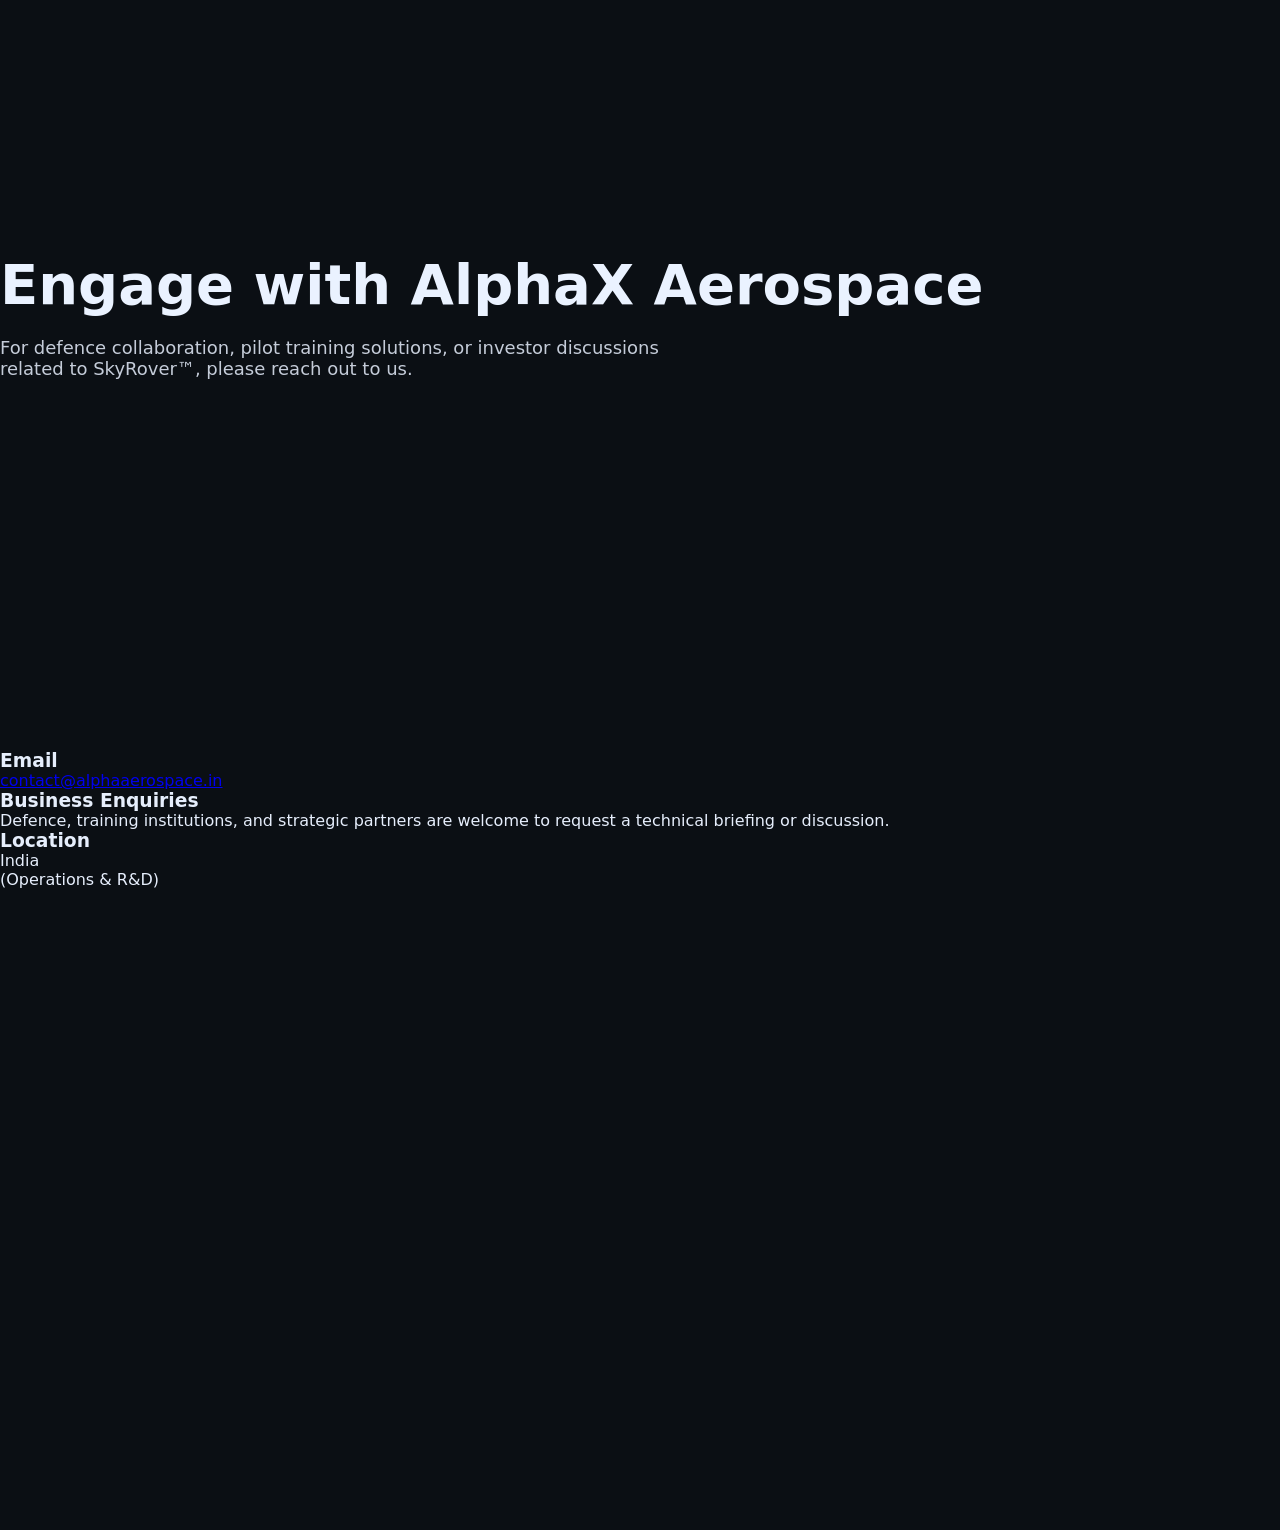
==== contact.html @ 289d221f "Create contact.html" ====
<!DOCTYPE html>
<html lang="en">
<head>
  <meta charset="UTF-8">
  <meta name="viewport" content="width=device-width, initial-scale=1.0">
  <title>Contact AlphaX Aerospace</title>
  <link rel="stylesheet" href="style.css">
</head>

<body>

  <section class="page-hero">
    <div class="container">
      <h1>Engage with AlphaX Aerospace</h1>
      <p>
        For defence collaboration, pilot training solutions, or investor
        discussions related to SkyRover™, please reach out to us.
      </p>
    </div>
  </section>

  <section class="section">
    <div class="container contact-grid">

      <div class="contact-card">
        <h3>Email</h3>
        <p>
          <a href="mailto:contact@alphaaerospace.in">
            contact@alphaaerospace.in
          </a>
        </p>
      </div>

      <div class="contact-card">
        <h3>Business Enquiries</h3>
        <p>
          Defence, training institutions, and strategic partners are welcome to
          request a technical briefing or discussion.
        </p>
      </div>

      <div class="contact-card">
        <h3>Location</h3>
        <p>
          India<br>
          (Operations & R&D)
        </p>
      </div>

    </div>
  </section>

</body>
</html>
---- style.css ----
* {
  margin: 0;
  padding: 0;
  box-sizing: border-box;
}

html, body {
  width: 100%;
  height: 100%;
  overflow-x: hidden;
  background: #0b0f14;
}

/* GLOBAL SAFETY */
/* NAVBAR */
/* LOGO SUBTLE ANIMATION */
.logo-anim {
  opacity: 0;
  transform: translateY(6px) scale(0.98);
  animation: logoFadeIn 1.2s ease-out forwards;
}

/* Hover effect */
.logo-anim:hover {
  transform: scale(1.05);
  filter: drop-shadow(0 0 10px rgba(95, 179, 255, 0.35));
  transition: all 0.3s ease;
}

/* Keyframes */
@keyframes logoFadeIn {
  to {
    opacity: 1;
    transform: translateY(0) scale(1);
  }
}

.navbar {
  position: fixed;
  top: 0;
  width: 100%;
  height: 72px;
  background: rgba(11, 15, 20, 0.85);
  backdrop-filter: blur(12px);
  border-bottom: 1px solid rgba(255,255,255,0.08);
  z-index: 999;
}

.nav-container {
  max-width: 1200px;
  margin: 0 auto;
  height: 100%;
  padding: 0 24px;

  display: flex;
  align-items: center;
  justify-content: space-between;
}

.nav-logo {
  display: flex;
  align-items: center;
  gap: 12px;
}

.nav-logo img {
  height: 36px;
}

.nav-logo span {
  font-size: 16px;
  font-weight: 600;
  letter-spacing: 0.5px;
}

.nav-links a {
  margin-left: 28px;
  text-decoration: none;
  font-size: 14px;
  color: rgba(255,255,255,0.8);
  transition: color 0.3s ease;
}

.nav-links a:hover {
  color: #5fb3ff;
}

* {
  box-sizing: border-box;
}

html, body {
  margin: 0;
  padding: 0;
  background-color: #0b0f14;
  color: #ffffff;
  width: 100%;
  overflow-x: hidden;
}

/* HERO SECTION */
.hero {
  min-height: 100vh;
  width: 100%;
  background: radial-gradient(
      circle at top,
      rgba(0, 120, 255, 0.15),
      transparent 40%
    ),
    linear-gradient(180deg, #0b0f14, #0e1623);
  display: flex;
  align-items: center;
  justify-content: center;
  text-align: center;
}

/* HERO CONTENT */
.hero-content {
  max-width: 900px;
  padding: 40px;
  z-index: 2;
}

/* LOGO */
.hero-logo {
  width: 140px;
  margin-bottom: 24px;
  filter: drop-shadow(0 0 20px rgba(0, 120, 255, 0.4));
}

/* TEXT */
.hero h1 {
  font-size: 48px;
  font-weight: 700;
  color: #ffffff;
  margin-bottom: 16px;
}

.hero p {
  font-size: 18px;
  color: #b8c4d6;
  margin-bottom: 32px;
}

/* PRIMARY BUTTON – Explore SkyRover */
.btn-primary {
  display: inline-block;
  padding: 14px 34px;
  font-size: 16px;
  font-weight: 600;
  letter-spacing: 0.5px;
  color: #ffffff;
  background: linear-gradient(135deg, #1ea5ff, #0077cc);
  border-radius: 30px;
  border: none;
  text-decoration: none;
  box-shadow: 0 8px 24px rgba(30,165,255,0.35);
  transition: all 0.35s ease;
  position: relative;
}

/* Hover */
.btn-primary:hover {
  transform: translateY(-3px);
  box-shadow: 0 14px 38px rgba(30,165,255,0.55);
  background: linear-gradient(135deg, #3bb6ff, #0a8be0);
}

.btn-secondary {
  display: inline-block;
  padding: 13px 32px;
  font-size: 15px;
  font-weight: 500;
  color: #cfe9ff;
  border: 1px solid rgba(120,190,255,0.5);
  border-radius: 30px;
  text-decoration: none;
  background: transparent;
  transition: all 0.35s ease;
}

.btn-secondary:hover {
  background: rgba(120,190,255,0.12);
  box-shadow: 0 0 18px rgba(120,190,255,0.35);
}

}

/* ===== GLOBAL RESET (APPLE BASE) ===== */
* {
  box-sizing: border-box;
}

html, body {
  margin: 0;
  padding: 0;
  width: 100%;
  overflow-x: hidden;
  background: #0b0f14;
  font-family: "Inter", system-ui, -apple-system, BlinkMacSystemFont;
  color: #e6edf3;
}

/* ===== GLOBAL RESET ===== */
* {
  box-sizing: border-box;
}

html, body {
  margin: 0;
  padding: 0;
  width: 100%;
  overflow-x: hidden;
  background: #0b0f14;
  font-family: "Inter", system-ui, -apple-system, BlinkMacSystemFont;
  color: #e6edf3;
}

* {
  margin: 0;
  padding: 0;
  box-sizing: border-box;
}

html, body {
  width: 100%;
  overflow-x: hidden;
  background: #0b0f14; /* your dark premium background */
}

/* ===== ALPHAX GLOBAL THEME ===== */

:root {
  --bg-dark: radial-gradient(
    circle at top left,
    #0a1a2f 0%,
    #050d18 70%
  );

  --card-bg: linear-gradient(
    135deg,
    rgba(20, 60, 120, 0.55),
    rgba(10, 25, 45, 0.85)
  );

  --card-border: rgba(120, 180, 255, 0.35);
  --text-main: #eaf2ff;
  --text-muted: #c9d6ee;
}
section {
  background: var(--bg-dark);
  color: var(--text-main);
}

.hero {
  min-height: 100vh;
  display: flex;
  align-items: center;
}

.hero .container {
  display: flex;
  flex-direction: column;
  align-items: flex-start;
}

.hero .btn {
  display: inline-block;
  margin-top: 32px;
  opacity: 1;
  visibility: visible;
  position: relative;
  z-index: 10;
}


.btn {
  display: inline-block;
  margin-top: 32px;
  padding: 14px 36px;
  font-size: 16px;
  font-weight: 600;
  color: #ffffff;
  background: linear-gradient(135deg, #00b4ff, #0066ff);
  border-radius: 40px;
  text-decoration: none;
  transition: all 0.35s ease;
}

.btn:hover {
  transform: translateY(-3px) scale(1.05);
  box-shadow: 0 10px 40px rgba(0, 120, 255, 0.6);
}
.hero {
  background: radial-gradient(
    circle at top left,
    rgba(0, 180, 255, 0.15),
    rgba(0, 20, 40, 0.95)
  );
}
.hero .btn:hover {
  transform: translateY(-3px) scale(1.05);
  box-shadow: 0 12px 40px rgba(0, 120, 255, 0.6);
}
.skyrover-section {
  background: linear-gradient(
    180deg,
    #0b0f14 0%,
    #0e141b 50%,
    #0b0f14 100%
  );
  padding: 140px 0;
}

.variant-grid {
  display: grid;
  grid-template-columns: repeat(auto-fit, minmax(280px, 1fr));
  gap: 32px;
  margin-top: 60px;
}

.variant-card {
  background: rgba(255, 255, 255, 0.04);
  border: 1px solid rgba(255, 255, 255, 0.12);
  border-radius: 18px;
  padding: 32px;
  transition: all 0.35s ease;
  backdrop-filter: blur(12px);
}

.variant-card h3 {
  font-size: 22px;
  margin-bottom: 12px;
}

.variant-card p {
  font-size: 16px;
  opacity: 0.85;
  line-height: 1.6;
}
.variant-card:hover {
  transform: translateY(-8px);
  box-shadow: 0 20px 50px rgba(0, 140, 255, 0.25);
  border-color: rgba(0, 140, 255, 0.5);
}
.variant-card.premium {
  position: relative;
}

.variant-card.premium::before {
  content: "";
  position: absolute;
  inset: -40px;
  background: radial-gradient(
    circle,
    rgba(0, 140, 255, 0.25),
    transparent 70%
  );
  z-index: -1;
}

.variant-card h3 {
  color: #ffffff;
}

.variant-card p {
  color: rgba(230, 240, 255, 0.9);
}

.variant-card:hover {
  transform: translateY(-10px);
  box-shadow:
    0 30px 80px rgba(0, 140, 255, 0.45);
}

/* ===== FORCE SKYROVER VARIANTS BACKGROUND ===== */
#skyrover-variants,
.skyrover-section,
.variants,
section {
  background: #0b0f14 !important;
}
.glidecore {
  background: linear-gradient(
    180deg,
    #0b1220 0%,
    #0f1b2e 50%,
    #0b1220 100%
  );
  padding: 140px 0;
}
.glidecore::before {
  content: "";
  position: absolute;
  inset: 0;
  background: radial-gradient(
    circle at center,
    rgba(0, 120, 255, 0.12),
    transparent 70%
  );
  pointer-events: none;
}

/* All major sections */
section {
  background: transparent;
}

/* GlideCore text area fix */
section h2,
section h3,
section p {
  color: #e6eefc;
}

/* ===== GLIDECORE SECTION FIX ===== */

.glidecore {
  background: linear-gradient(
    180deg,
    #070d18 0%,
    #0b1426 50%,
    #070d18 100%
  );
  padding: 120px 0;
}

.glidecore h2 {
  color: #eaf2ff;
}

.glidecore p {
  color: #cfd9ee;
}

/* Points grid */
.glidecore-points {
  display: grid;
  grid-template-columns: repeat(3, 1fr);
  gap: 32px;
  margin-top: 48px;
}

.glidecore .point {
  background: rgba(255,255,255,0.04);
  border: 1px solid rgba(120,180,255,0.25);
  border-radius: 18px;
  padding: 28px;
  backdrop-filter: blur(10px);
}

.glidecore .point h3 {
  color: #ffffff;
}

.glidecore .point p {
  color: #cfd9ee;
}
/* ===== GLIDECORE FORCE TEXT COLOR FIX ===== */

#glidecore,
#glidecore h2,
#glidecore h3,
#glidecore p {
  color: #eaf2ff !important;
}

#glidecore .glidecore-intro {
  color: #cfd9ee !important;
}

#glidecore .point p {
  color: #d6e1ff !important;
}
.alpha-card {
  background: var(--card-bg);
  border: 1px solid var(--card-border);
  border-radius: 20px;
  padding: 32px;
  backdrop-filter: blur(12px);
  -webkit-backdrop-filter: blur(12px);
  box-shadow: 0 20px 60px rgba(0, 0, 0, 0.6);
  transition: all 0.35s ease;
}

.alpha-card:hover {
  transform: translateY(-6px) scale(1.03);
  box-shadow: 0 30px 90px rgba(80, 160, 255, 0.45);
}
.glidecore-card {
  max-width: 520px;
  margin: 0 auto;
}

.glidecore-points {
  margin-top: 20px;
  padding-left: 18px;
  color: rgba(255,255,255,0.9);
}

.glidecore-points li {
  margin-bottom: 10px;
  line-height: 1.6;
}

.cta-section {
  background: linear-gradient(180deg, #0b1220, #0e1a2f);
  text-align: center;
}

.cta-section h2 {
  font-size: 42px;
  margin-bottom: 16px;
}

.cta-section p {
  max-width: 720px;
  margin: 0 auto 32px;
  opacity: 0.85;
}

.cta-buttons {
  display: flex;
  gap: 20px;
  justify-content: center;
}

/* ===== PREMIUM FLOATING CARD ===== */
.card {
  background: linear-gradient(
    180deg,
    rgba(255,255,255,0.08),
    rgba(255,255,255,0.02)
  );
  border: 1px solid rgba(255,255,255,0.15);
  border-radius: 20px;
  padding: 28px;
  backdrop-filter: blur(18px);
  box-shadow: 0 20px 60px rgba(0,0,0,0.45);
  transition: all 0.6s ease;
}

.card:hover {
  transform: translateY(-14px) scale(1.02);
  box-shadow: 0 40px 120px rgba(0,140,255,0.35);
}
/* ===== SPACE BACKGROUND ===== */
section {
  width: 100%;
  min-height: 100vh;
  background: linear-gradient(
    120deg,
    #0b0f14,
    #0e1623,
    #0b1c2d
  );
  background-size: 200% 200%;
  animation: spaceFlow 18s ease infinite;
}

@keyframes spaceFlow {
  0% { background-position: 0% 50%; }
  50% { background-position: 100% 50%; }
  100% { background-position: 0% 50%; }
}
/* ===== MOBILE OPTIMIZATION ===== */
@media (max-width: 768px) {
  section {
    padding: 48px 20px;
  }

  .card {
    margin-bottom: 24px;
  }

  h1 { font-size: 32px; }
  h2 { font-size: 24px; }

  p {
    font-size: 15px;
    line-height: 1.6;
  }
}
/* CTA / Ready to Explore Section FIX */
.cta,
#cta,
.cta-section {
  width: 100%;
  min-height: 100vh;

  background: linear-gradient(
    180deg,
    #0b0f14 0%,
    #0e1623 50%,
    #0b0f14 100%
  );

  display: flex;
  align-items: center;
  justify-content: center;

  padding: 80px 24px;
}
.hero {
  padding-top: 120px;
}
.logo {
  height: 48px;
  width: auto;
  display: block;
}
/* ===== AlphaX Logo Animation ===== */
.logo-anim {
  height: 48px;
  animation: logoFloat 4s ease-in-out infinite,
             logoGlow 3s ease-in-out infinite;
}

/* Floating motion */
@keyframes logoFloat {
  0%, 100% {
    transform: translateY(0);
  }
  50% {
    transform: translateY(-6px);
  }
}

/* Subtle glow */
@keyframes logoGlow {
  0%, 100% {
    filter: drop-shadow(0 0 6px rgba(80, 180, 255, 0.3));
  }
  50% {
    filter: drop-shadow(0 0 14px rgba(80, 180, 255, 0.6));
  }
}
.logo-anim {
  height: 48px;
  animation: logoRotate 12s linear infinite;
}

@keyframes logoRotate {
  0% { transform: rotate(0deg); }
  100% { transform: rotate(360deg); }
}
.logo-anim {
  height: 48px;
  transition: transform 0.4s ease, filter 0.4s ease;
}

.logo-anim:hover {
  transform: scale(1.08);
  filter: drop-shadow(0 0 14px rgba(80, 180, 255, 0.7));
}

.page-hero {
  min-height: 70vh;
  display: flex;
  align-items: center;
  background: radial-gradient(
    circle at center,
    rgba(0, 120, 255, 0.18),
    #0b0f14 70%
  );
}

.page-hero h1 {
  font-size: 56px;
  margin-bottom: 20px;
}

.page-hero p {
  max-width: 720px;
  font-size: 18px;
  opacity: 0.85;
}

.section {
  padding: 120px 0;
}

.section.dark {
  background: linear-gradient(
    180deg,
    #0b0f14,
    #0e1623
  );
}

.use-cases {
  list-style: none;
  padding-left: 0;
  margin-top: 30px;
}

.use-cases li {
  margin-bottom: 14px;
  font-size: 16px;
}
/* LOGO ANIMATION */
.logo-anim {
  opacity: 0;
  transform: translateY(-20px) scale(0.95);
  animation: logoReveal 1.6s ease-out forwards;
  filter: drop-shadow(0 0 0 rgba(0,180,255,0));
}

@keyframes logoReveal {
  0% {
    opacity: 0;
    transform: translateY(-20px) scale(0.95);
    filter: drop-shadow(0 0 0 rgba(0,180,255,0));
  }
  70% {
    opacity: 1;
    transform: translateY(0) scale(1);
  }
  100% {
    opacity: 1;
    transform: translateY(0) scale(1);
    filter: drop-shadow(0 0 18px rgba(0,180,255,0.7));
  }
}
.hero-content h1,
.hero-content p,
.hero-buttons {
  opacity: 0;
  transform: translateY(25px);
  animation: heroFadeUp 1.4s ease forwards;
}

.hero-content h1 { animation-delay: 0.4s; }
.hero-content p  { animation-delay: 0.7s; }
.hero-buttons    { animation-delay: 1s; }

@keyframes heroFadeUp {
  to {
    opacity: 1;
    transform: translateY(0);
  }
}
/* SKYROVER VARIANT CARDS – PREMIUM HOVER */
.variant-card {
  background: rgba(255, 255, 255, 0.04);
  border: 1px solid rgba(0, 180, 255, 0.25);
  border-radius: 18px;
  padding: 28px;
  transition: all 0.35s ease;
  position: relative;
  overflow: hidden;
}

/* Glow layer */
.variant-card::before {
  content: "";
  position: absolute;
  inset: 0;
  background: radial-gradient(
    circle at top,
    rgba(0,180,255,0.25),
    transparent 65%
  );
  opacity: 0;
  transition: opacity 0.35s ease;
}

/* Hover effect */
.variant-card:hover {
  transform: translateY(-12px) scale(1.02);
  box-shadow: 0 25px 60px rgba(0, 180, 255, 0.35);
  border-color: rgba(0, 180, 255, 0.7);
}

.variant-card:hover::before {
  opacity: 1;
}

.variant-card h3 {
  margin-bottom: 10px;
  transition: color 0.3s ease;
}

.variant-card:hover h3 {
  color: #7ddcff;
}
.variant-grid {
  display: grid;
  grid-template-columns: repeat(auto-fit, minmax(280px, 1fr));
  gap: 30px;
  margin-top: 40px;
}
/* VARIANT BADGES */
.variant-card {
  position: relative;
}

.variant-badge {
  position: absolute;
  top: 18px;
  right: 18px;
  padding: 6px 14px;
  font-size: 12px;
  font-weight: 600;
  border-radius: 20px;
  letter-spacing: 0.4px;
  text-transform: uppercase;
}

/* Base – Training */
.variant-badge.base {
  background: rgba(0, 160, 255, 0.18);
  color: #8fd3ff;
  border: 1px solid rgba(0, 160, 255, 0.4);
}

/* Premium – Advanced */
.variant-badge.premium {
  background: linear-gradient(135deg, #3bb6ff, #0077cc);
  color: #ffffff;
  box-shadow: 0 0 18px rgba(0, 140, 255, 0.6);
}

/* Tactical – Defence */
.variant-badge.tactical {
  background: rgba(40, 60, 50, 0.8);
  color: #b6ffdd;
  border: 1px solid rgba(120, 200, 160, 0.4);
}
/* EXPANDABLE DETAILS (CSS ONLY) */
.variant-details {
  max-height: 0;
  overflow: hidden;
  opacity: 0;
  transition: max-height 0.45s ease, opacity 0.35s ease;
  margin-top: 0;
}

.variant-details ul {
  padding-left: 18px;
  margin-top: 16px;
}

.variant-details li {
  margin-bottom: 8px;
  font-size: 15px;
  color: rgba(255,255,255,0.85);
}

/* CLICK / FOCUS TO EXPAND */
.variant-card:focus-within .variant-details,
.variant-card:hover .variant-details {
  max-height: 220px;   /* enough for bullets */
  opacity: 1;
  margin-top: 10px;
}

/* Make card clickable */
.variant-card {
  cursor: pointer;
}
/* Sticky Mini CTA */
.mini-cta {
  position: fixed;
  bottom: 24px;
  right: 24px;
  display: flex;
  align-items: center;
  gap: 14px;
  padding: 14px 18px;
  background: rgba(11, 15, 20, 0.9);
  backdrop-filter: blur(12px);
  border: 1px solid rgba(0,180,255,0.35);
  border-radius: 18px;
  box-shadow: 0 10px 40px rgba(0,0,0,0.5);
  z-index: 999;
}

.mini-cta span {
  font-size: 14px;
  color: rgba(255,255,255,0.85);
}

/* Mobile adjust */
@media (max-width: 768px) {
  .mini-cta {
    left: 16px;
    right: 16px;
    bottom: 16px;
    justify-content: space-between;
  }
}
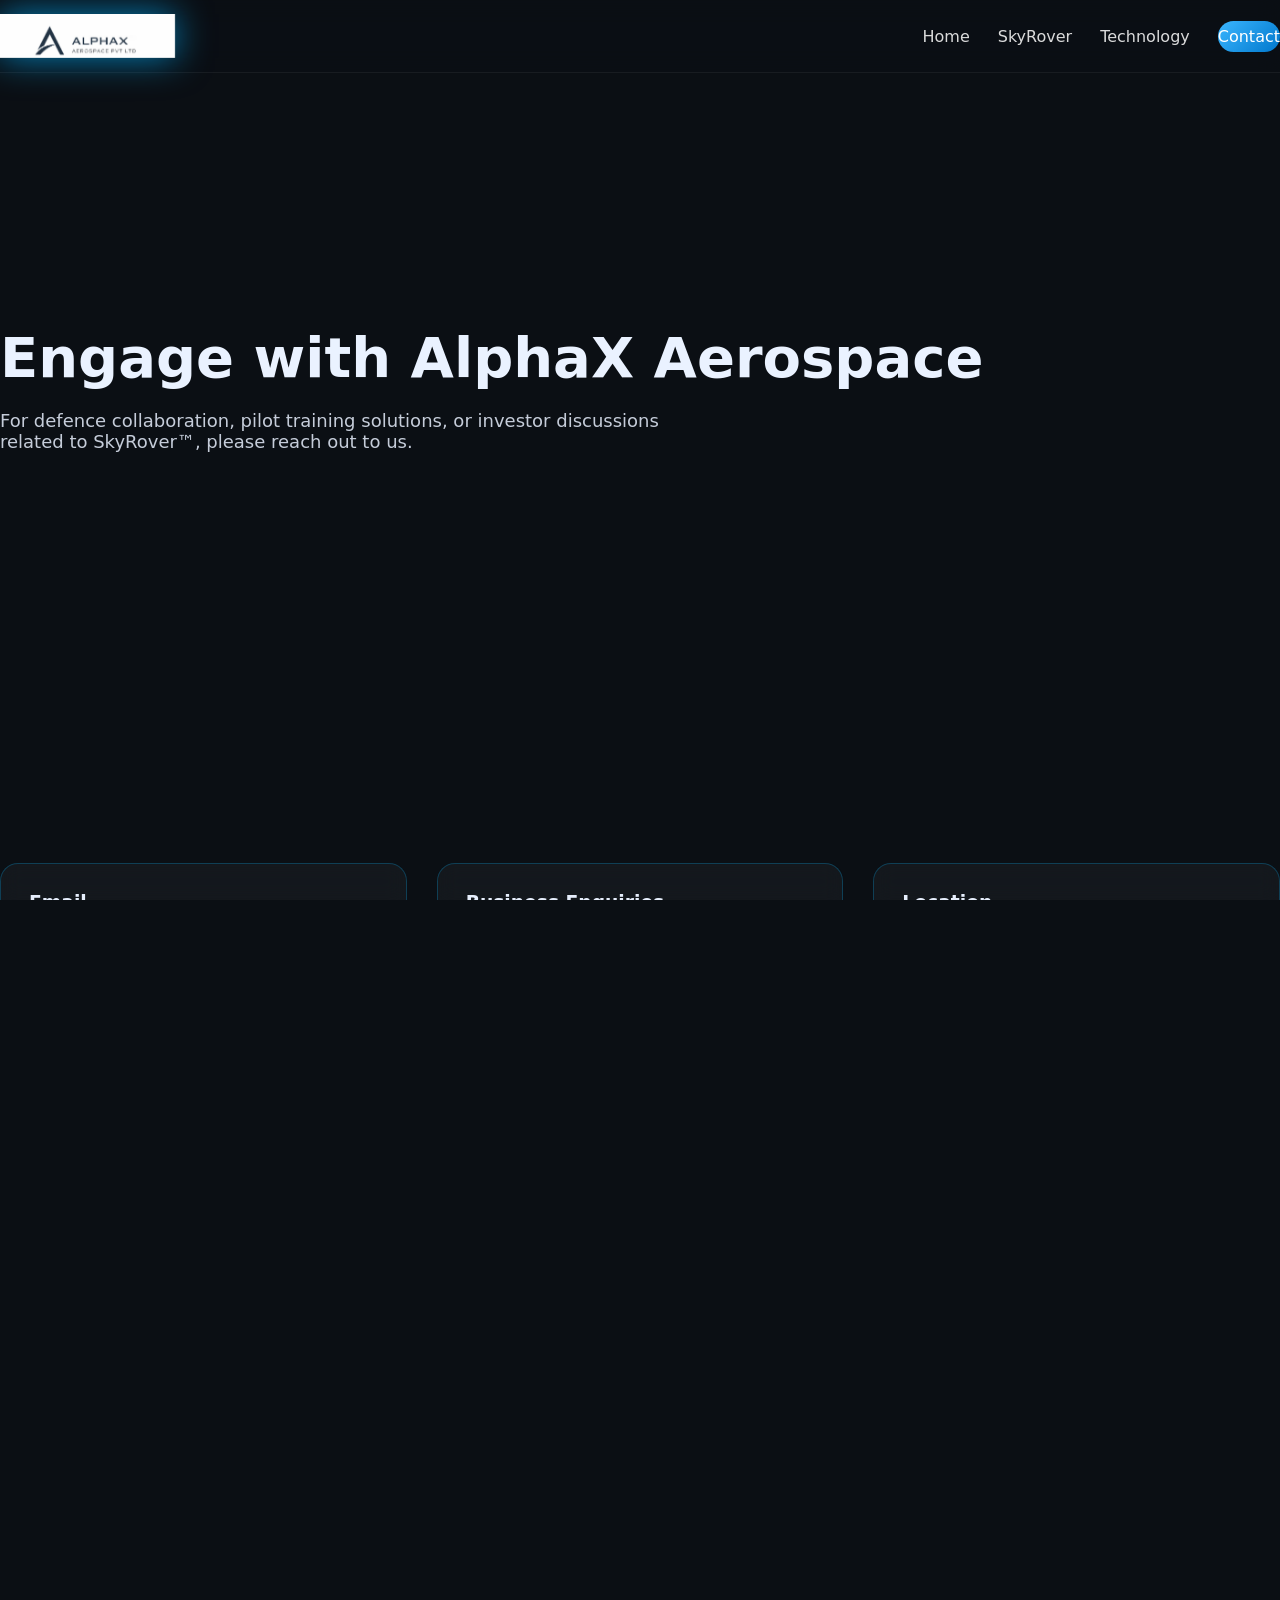
==== commit fad1fc8a: "Update contact.html" ====
--- a/contact.html
+++ b/contact.html
@@ -8,6 +8,21 @@
 </head>
 
 <body>
+  <header class="site-header">
+  <div class="container nav-wrap">
+    <a href="index.html" class="nav-logo">
+      <img src="alphax-logo.jpeg" alt="AlphaX Aerospace Logo" class="logo logo-anim">
+    </a>
+
+    <nav class="nav-menu">
+      <a href="index.html">Home</a>
+      <a href="skyrover.html">SkyRover</a>
+      <a href="technology.html">Technology</a>
+      <a href="contact.html" class="nav-cta">Contact</a>
+    </nav>
+  </div>
+</header>
+
 
   <section class="page-hero">
     <div class="container">
--- a/style.css
+++ b/style.css
@@ -890,4 +890,97 @@
     justify-content: space-between;
   }
 }
-
+/* CONTACT PAGE */
+.contact-grid {
+  display: grid;
+  grid-template-columns: repeat(auto-fit, minmax(260px, 1fr));
+  gap: 30px;
+  margin-top: 40px;
+}
+
+.contact-card {
+  background: rgba(255,255,255,0.04);
+  border: 1px solid rgba(0,180,255,0.25);
+  border-radius: 18px;
+  padding: 28px;
+  backdrop-filter: blur(10px);
+}
+
+.contact-card h3 {
+  margin-bottom: 10px;
+}
+
+.contact-card a {
+  color: #7ddcff;
+  text-decoration: none;
+}
+/* NAVBAR */
+.site-header {
+  position: sticky;
+  top: 0;
+  z-index: 1000;
+  background: rgba(11,15,20,0.85);
+  backdrop-filter: blur(12px);
+  border-bottom: 1px solid rgba(255,255,255,0.06);
+}
+
+.nav-wrap {
+  display: flex;
+  align-items: center;
+  justify-content: space-between;
+  height: 72px;
+}
+
+.nav-logo img {
+  height: 44px;
+}
+
+.nav-menu {
+  display: flex;
+  gap: 28px;
+  align-items: center;
+}
+
+.nav-menu a {
+  color: rgba(255,255,255,0.85);
+  text-decoration: none;
+  font-weight: 500;
+  position: relative;
+  padding: 6px 0;
+}
+
+/* Hover underline */
+.nav-menu a::after {
+  content: "";
+  position: absolute;
+  left: 0;
+  bottom: -6px;
+  width: 0;
+  height: 2px;
+  background: #3bb6ff;
+  transition: width 0.3s ease;
+}
+
+.nav-menu a:hover::after {
+  width: 100%;
+}
+
+/* CTA */
+.nav-cta {
+  padding: 10px 18px;
+  border-radius: 20px;
+  background: linear-gradient(135deg, #3bb6ff, #0077cc);
+  color: #fff !important;
+}
+
+.nav-cta::after {
+  display: none;
+}
+
+/* Mobile */
+@media (max-width: 768px) {
+  .nav-menu {
+    gap: 16px;
+  }
+}
+
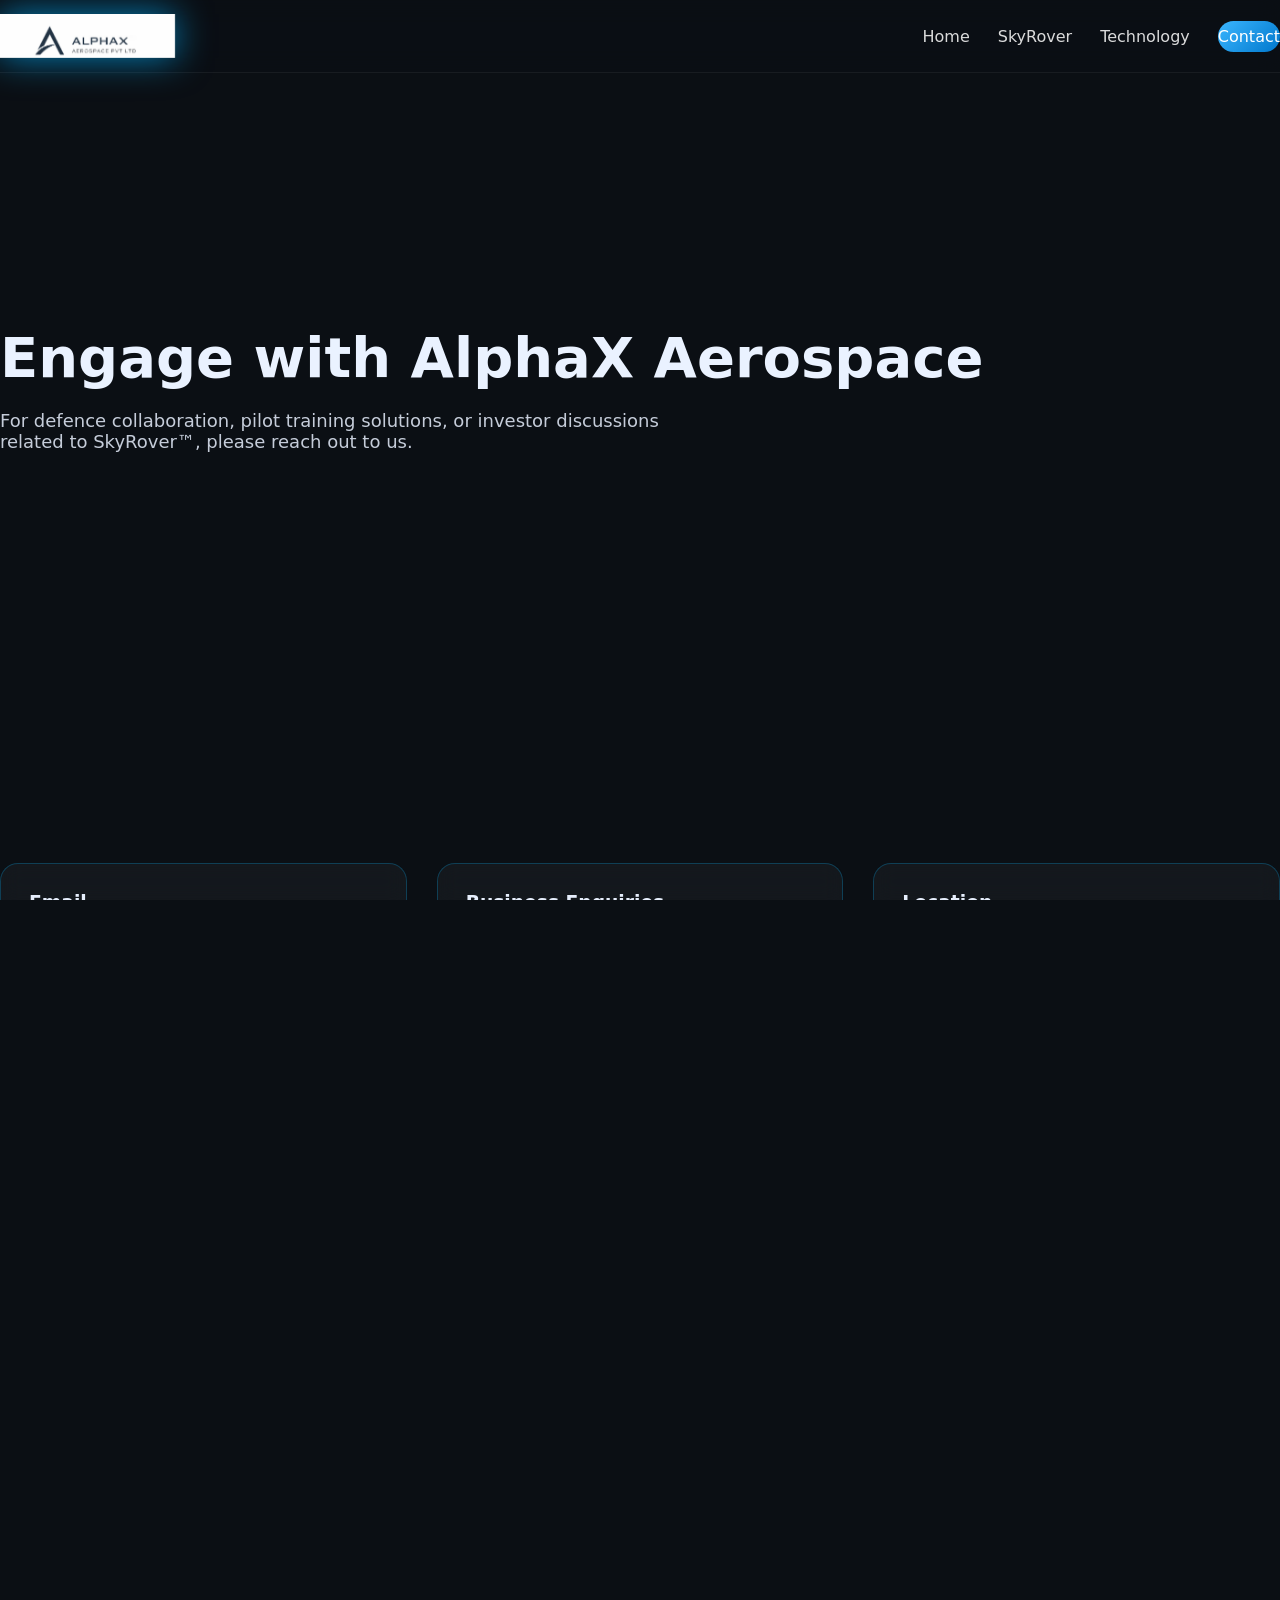
==== commit 280c6a47: "Update contact.html" ====
--- a/contact.html
+++ b/contact.html
@@ -66,4 +66,29 @@
   </section>
 
 </body>
+  <footer class="site-footer">
+  <div class="container footer-wrap">
+
+    <div class="footer-brand">
+      <img src="alphax-logo.jpeg" alt="AlphaX Aerospace Logo" class="footer-logo">
+      <p>
+        AlphaX Aerospace Pvt Ltd is an Indian aerospace company focused on
+        indigenous aircraft platforms and advanced aviation technologies.
+      </p>
+    </div>
+
+    <div class="footer-links">
+      <a href="index.html">Home</a>
+      <a href="skyrover.html">SkyRover</a>
+      <a href="technology.html">Technology</a>
+      <a href="contact.html">Contact</a>
+    </div>
+
+  </div>
+
+  <div class="footer-bottom">
+    <p>© 2026 AlphaX Aerospace Pvt Ltd. All rights reserved. | Made in India 🇮🇳</p>
+  </div>
+</footer>
+
 </html>
--- a/style.css
+++ b/style.css
@@ -983,4 +983,24 @@
     gap: 16px;
   }
 }
-
+/* TECHNOLOGY PAGE */
+.tech-points {
+  list-style: none;
+  padding-left: 0;
+  margin-top: 30px;
+}
+
+.tech-points li {
+  margin-bottom: 14px;
+  padding-left: 20px;
+  position: relative;
+  font-size: 16px;
+  color: rgba(255,255,255,0.85);
+}
+
+.tech-points li::before {
+  content: "▸";
+  position: absolute;
+  left: 0;
+  color: #3bb6ff;
+}
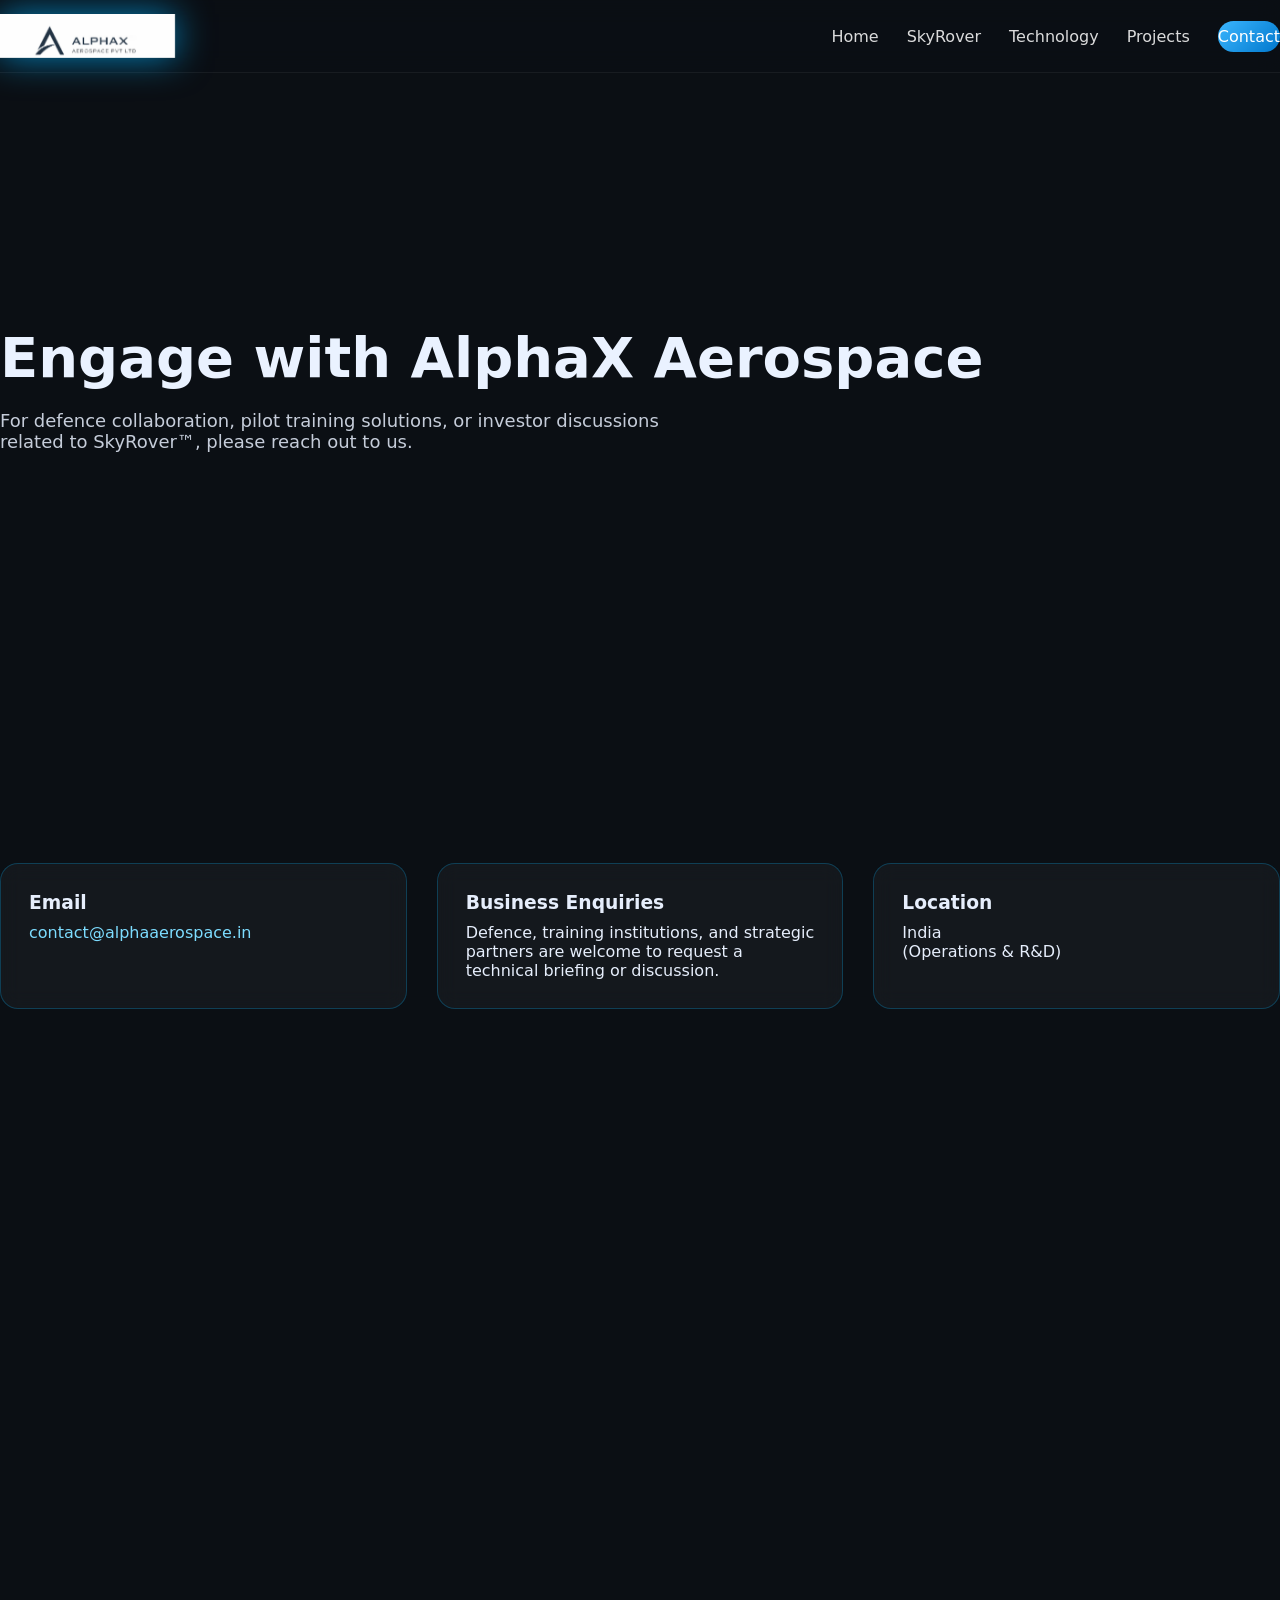
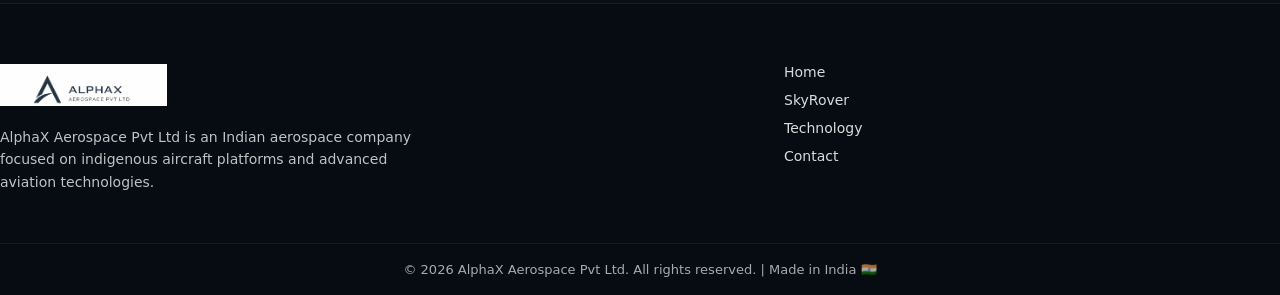
==== commit d971fa39: "Update contact.html" ====
--- a/contact.html
+++ b/contact.html
@@ -18,7 +18,9 @@
       <a href="index.html">Home</a>
       <a href="skyrover.html">SkyRover</a>
       <a href="technology.html">Technology</a>
+      <a href="projects.html">Projects</a>
       <a href="contact.html" class="nav-cta">Contact</a>
+
     </nav>
   </div>
 </header>
--- a/style.css
+++ b/style.css
@@ -948,6 +948,10 @@
   position: relative;
   padding: 6px 0;
 }
+.project-card {
+  display: block !important;
+  opacity: 1 !important;
+}
 
 /* Hover underline */
 .nav-menu a::after {
@@ -1004,3 +1008,234 @@
   left: 0;
   color: #3bb6ff;
 }
+/* FOOTER */
+.site-footer {
+  background: #070b12;
+  border-top: 1px solid rgba(255,255,255,0.08);
+  padding-top: 60px;
+}
+
+.footer-wrap {
+  display: grid;
+  grid-template-columns: 1.5fr 1fr;
+  gap: 40px;
+}
+
+.footer-logo {
+  height: 42px;
+  margin-bottom: 16px;
+}
+
+.footer-brand p {
+  font-size: 14px;
+  line-height: 1.6;
+  color: rgba(255,255,255,0.75);
+  max-width: 420px;
+}
+
+.footer-links {
+  display: flex;
+  flex-direction: column;
+  gap: 12px;
+}
+
+.footer-links a {
+  color: rgba(255,255,255,0.85);
+  text-decoration: none;
+  font-size: 14px;
+}
+
+.footer-links a:hover {
+  color: #3bb6ff;
+}
+
+.footer-bottom {
+  margin-top: 50px;
+  padding: 18px 0;
+  text-align: center;
+  border-top: 1px solid rgba(255,255,255,0.06);
+}
+
+.footer-bottom p {
+  font-size: 13px;
+  color: rgba(255,255,255,0.65);
+}
+
+/* Mobile */
+@media (max-width: 768px) {
+  .footer-wrap {
+    grid-template-columns: 1fr;
+  }
+}
+/* SKYROVER VIDEO HERO */
+.hero,
+.page-hero-video {
+  position: relative;
+  min-height: 100vh;
+  overflow: hidden;
+  display: flex;
+  align-items: left;
+}
+
+}
+
+.hero-video video {
+  width: 50%;
+  height: 50%;
+  object-fit: cover;
+  filter: brightness(1.25) contrast(1.15) saturate(1.1);
+}
+
+
+.hero-overlay {
+  position: absolute;
+  inset: 0;
+  background: linear-gradient(
+    to right,
+    rgba(0,0,0,0.55),
+    rgba(0,0,0,0.15)
+  );
+  z-index: 1;
+}
+
+.hero-content {
+  position: relative;
+  z-index: 2;
+  padding: 120px 6vw 80px;
+  max-width: 700px;
+}
+
+}
+
+/* MOBILE SAFETY */
+@media (max-width: 768px) {
+  .hero-video {
+    display: none;
+  }
+
+  .video-hero {
+    background: radial-gradient(
+      circle at center,
+      rgba(0,140,255,0.25),
+      #0b0f14 70%
+    );
+  }
+}
+
+/* 🔓 FORCE SCROLL UNLOCK */
+html, body {
+  overflow-x: hidden !important;
+  overflow-y: auto !important;
+  position: static !important;
+  height: auto !important;
+}
+body {
+  -webkit-overflow-scrolling: touch;
+}
+/* TECHNOLOGY CARDS – SAME STYLE AS SKYROVER VARIANTS */
+.tech-card-grid {
+  display: grid;
+  grid-template-columns: repeat(auto-fit, minmax(260px, 1fr));
+  gap: 30px;
+  margin-top: 50px;
+}
+
+.tech-main-card {
+  background: rgba(255,255,255,0.04);
+  border: 1px solid rgba(0,180,255,0.25);
+  border-radius: 18px;
+  padding: 32px;
+  transition: all 0.35s ease;
+  position: relative;
+  overflow: hidden;
+}
+
+/* subtle glow layer */
+.tech-main-card::before {
+  content: "";
+  position: absolute;
+  inset: 0;
+  background: radial-gradient(
+    circle at top,
+    rgba(0,180,255,0.22),
+    transparent 65%
+  );
+  opacity: 0;
+  transition: opacity 0.35s ease;
+}
+
+/* hover effect */
+.tech-main-card:hover {
+  transform: translateY(-10px) scale(1.02);
+  box-shadow: 0 22px 55px rgba(0,180,255,0.35);
+  border-color: rgba(0,180,255,0.6);
+}
+
+.tech-main-card:hover::before {
+  opacity: 1;
+}
+
+.tech-main-card h3 {
+  margin-bottom: 12px;
+  color: #7ddcff;
+}
+
+.tech-main-card p {
+  font-size: 15px;
+  color: rgba(255,255,255,0.85);
+}
+
+/* Premium highlight (PowerCore) */
+.tech-main-card.premium {
+  border-color: rgba(0,180,255,0.8);
+  box-shadow: 0 0 24px rgba(0,180,255,0.45);
+}
+
+/* TECHNOLOGY CARD EXPAND DETAILS */
+.tech-details {
+  max-height: 0;
+  overflow: hidden;
+  opacity: 0;
+  transition: max-height 0.45s ease, opacity 0.35s ease;
+  margin-top: 0;
+}
+
+.tech-details ul {
+  margin-top: 16px;
+  padding-left: 18px;
+}
+
+.tech-details li {
+  margin-bottom: 8px;
+  font-size: 14.5px;
+  color: rgba(255,255,255,0.85);
+}
+
+.tech-diff {
+  margin-top: 14px;
+  font-size: 14.5px;
+  color: rgba(255,255,255,0.8);
+}
+
+/* Expand on hover / tap */
+.tech-main-card:hover .tech-details,
+.tech-main-card:focus-within .tech-details {
+  max-height: 420px;
+  opacity: 1;
+  margin-top: 14px;
+}
+.project-card {
+  margin-top: 40px;
+  padding: 32px;
+  border-radius: 18px;
+  background: rgba(255,255,255,0.04);
+  border: 1px solid rgba(0,180,255,0.25);
+}
+
+.project-card h2 {
+  color: #7ddcff;
+  margin-bottom: 12px;
+}
+
+Fix navbar link to projects page
+
